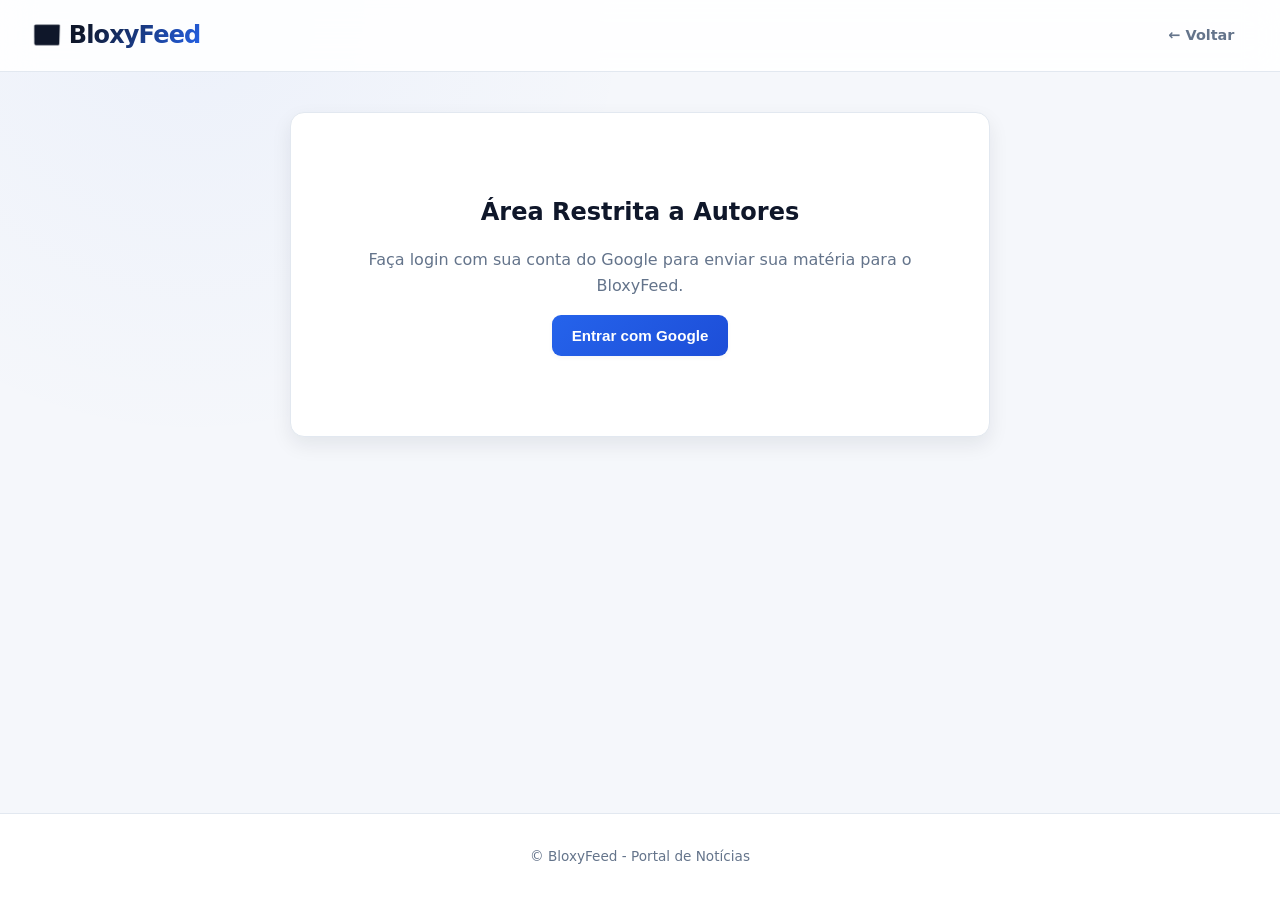
==== escrever.html @ c4542ff7 "escrever.html" ====
<!DOCTYPE html>
<html lang="pt-BR">
<head>
  <meta charset="UTF-8" />
  <meta name="viewport" content="width=device-width, initial-scale=1.0" />
  <title>Escrever Notícia | BloxyFeed</title>
  <link rel="stylesheet" href="style.css" />
  <style>
    .editor-container {
      background: var(--bg-card);
      border: 1px solid var(--border-color);
      border-radius: var(--radius);
      padding: 2rem;
      max-width: 700px;
      margin: 0 auto;
      box-shadow: var(--shadow-md);
    }
    .form-group {
      margin-bottom: 1.25rem;
      display: flex;
      flex-direction: column;
      gap: 0.5rem;
    }
    .form-group label {
      font-weight: 700;
      font-size: 0.9rem;
    }
    .form-group input, .form-group select, .form-group textarea {
      padding: 0.75rem 1rem;
      border: 1px solid var(--border-color);
      border-radius: var(--radius-sm);
      background: var(--bg-body);
      color: var(--text-main);
      font-family: inherit;
      font-size: 0.95rem;
    }
    .form-group textarea {
      resize: vertical;
      min-height: 150px;
    }
    .auth-box {
      text-align: center;
      padding: 3rem 1.5rem;
    }
    .user-info {
      display: flex;
      align-items: center;
      gap: 1rem;
      margin-bottom: 1.5rem;
      padding: 0.75rem;
      background: var(--bg-body);
      border-radius: var(--radius-sm);
    }
    .user-info img {
      width: 40px;
      height: 40px;
      border-radius: 50%;
    }
  </style>
</head>
<body>
  <header>
    <h1>📰 BloxyFeed</h1>
    <nav>
      <a href="index.html">← Voltar</a>
    </nav>
  </header>

  <main>
    <div class="editor-container">
      <!-- ÁREA DE LOGIN (Firebase) -->
      <div id="authSection" class="auth-box">
        <h2>Área Restrita a Autores</h2>
        <p style="margin: 1rem 0; color: var(--text-muted);">Faça login com sua conta do Google para enviar sua matéria para o BloxyFeed.</p>
        <button id="btnLogin" type="button">Entrar com Google</button>
      </div>

      <!-- FORMULÁRIO DE NOTÍCIA -->
      <div id="editorSection" style="display: none;">
        <div class="user-info">
          <img id="userPhoto" src="" alt="Avatar" />
          <div>
            <strong id="userName"></strong>
            <br>
            <small style="color: var(--text-muted);" id="userEmail"></small>
          </div>
          <button id="btnLogout" style="margin-left: auto; padding: 0.4rem 0.8rem; font-size: 0.8rem;">Sair</button>
        </div>

        <h2>Criar Nova Notícia</h2>
        <form id="formNoticia" style="margin-top: 1.5rem;">
          <div class="form-group">
            <label for="titulo">Título da Notícia *</label>
            <input type="text" id="titulo" required placeholder="Ex: Novo evento incrível no Roblox..." />
          </div>

          <div class="form-group">
            <label for="categoria">Categoria *</label>
            <select id="categoria" required>
              <option value="Jogos">Jogos</option>
              <option value="Roblox">Roblox</option>
              <option value="Eventos">Eventos</option>
              <option value="Polêmica">Polêmica</option>
              <option value="Tendências">Tendências</option>
              <option value="Editores">Escolha do editor</option>
            </select>
          </div>

          <div class="form-group">
            <label for="imagemUrl">URL da Imagem de Capa</label>
            <input type="url" id="imagemUrl" placeholder="https://exemplo.com/imagem.jpg" />
          </div>

          <div class="form-group">
            <label for="resumo">Resumo / Subtítulo *</label>
            <textarea id="resumo" rows="2" required placeholder="Uma breve sinopse do que trata essa notícia..."></textarea>
          </div>

          <div class="form-group">
            <label for="conteudo">Conteúdo da Notícia *</label>
            <textarea id="conteudo" rows="8" required placeholder="Escreva o texto completo aqui. Pule duas linhas para separar parágrafos."></textarea>
          </div>

          <button type="submit" id="btnEnviar" style="width: 100%;">Publicar Notícia 🚀</button>
        </form>
      </div>
    </div>
  </main>

  <footer>
    <p>© BloxyFeed - Portal de Notícias</p>
  </footer>

  <!-- Firebase SDK Modules -->
<script type="module">
  import { initializeApp } from "https://www.gstatic.com/firebasejs/10.8.0/firebase-app.js";
  import { getAuth, GoogleAuthProvider, signInWithPopup, signOut, onAuthStateChanged } from "https://www.gstatic.com/firebasejs/10.8.0/firebase-auth.js";

  // Suas credenciais atualizadas:
  const firebaseConfig = {
    apiKey: "AIzaSyA3ymqYhh-2e4AwdehBi70oZ_-7TJeBU8k",
    authDomain: "autenticacao-f787f.firebaseapp.com",
    projectId: "autenticacao-f787f",
    storageBucket: "autenticacao-f787f.firebasestorage.app",
    messagingSenderId: "505467588693",
    appId: "1:505467588693:web:436509baaea84c566c44dc",
    measurementId: "G-H5NQ57NEZ0"
  };

  const app = initializeApp(firebaseConfig);
  const auth = getAuth(app);
  const provider = new GoogleAuthProvider();

  // Substitua pela URL da sua implantação do Apps Script
  const API_URL = "https://script.google.com/macros/s/AKfycbxSplq_s5tCcyfsUv0VMYoHnfl7zgdIvNn2CAZ4FjhLOMuUEIBcbXos-e1SLOQgk6klEg/exec";

  const authSection = document.getElementById("authSection");
  const editorSection = document.getElementById("editorSection");
  const btnLogin = document.getElementById("btnLogin");
  const btnLogout = document.getElementById("btnLogout");
  const formNoticia = document.getElementById("formNoticia");

  let currentUser = null;

  btnLogin.onclick = () => {
    signInWithPopup(auth, provider).catch(err => alert("Erro ao fazer login: " + err.message));
  };

  btnLogout.onclick = () => signOut(auth);

  onAuthStateChanged(auth, user => {
    if (user) {
      currentUser = user;
      document.getElementById("userName").textContent = user.displayName || "Autor";
      document.getElementById("userEmail").textContent = user.email;
      document.getElementById("userPhoto").src = user.photoURL || "https://via.placeholder.com/40";
      
      authSection.style.display = "none";
      editorSection.style.display = "block";
    } else {
      currentUser = null;
      authSection.style.display = "block";
      editorSection.style.display = "none";
    }
  });

  formNoticia.onsubmit = async (e) => {
    e.preventDefault();

    if (!currentUser) return alert("Você precisa estar autenticado.");

    const btnEnviar = document.getElementById("btnEnviar");
    btnEnviar.disabled = true;
    btnEnviar.textContent = "Publicando...";

    const payload = {
      titulo: document.getElementById("titulo").value,
      categoria: document.getElementById("categoria").value,
      imagemUrl: document.getElementById("imagemUrl").value,
      resumo: document.getElementById("resumo").value,
      conteudo: document.getElementById("conteudo").value,
      autor: currentUser.displayName || currentUser.email
    };

    try {
      const res = await fetch(API_URL, {
        method: "POST",
        body: JSON.stringify(payload)
      });

      const result = await res.json();

      if (result.success) {
        alert("Notícia publicada com sucesso!");
        window.location.href = "index.html";
      } else {
        throw new Error(JSON.stringify(result.error));
      }
    } catch (err) {
      console.error(err);
      alert("Falha ao publicar a notícia. Tente novamente.");
    } finally {
      btnEnviar.disabled = false;
      btnEnviar.textContent = "Publicar Notícia 🚀";
    }
  };
</script>
  
</body>
</html>
---- style.css ----
:root{--primary:#2563eb;--primary-hover:#1d4ed8;--primary-soft:rgba(37,99,235,.1);--bg-body:#f5f7fb;--bg-card:#fff;--bg-card-hover:#fafcff;--text-main:#0f172a;--text-muted:#64748b;--border-color:#e2e8f0;--accent-destaque:#dc2626;--accent-soft:rgba(220,38,38,.1);--shadow-sm:0 2px 5px rgba(15,23,42,.04);--shadow-md:0 8px 20px rgba(15,23,42,.08);--shadow-lg:0 18px 45px rgba(15,23,42,.11);--radius:14px;--radius-sm:9px;--transition:.25s cubic-bezier(.4,0,.2,1)}

@media(prefers-color-scheme:dark){:root{--bg-body:#0b1120;--bg-card:#111827;--bg-card-hover:#172033;--text-main:#f8fafc;--text-muted:#94a3b8;--border-color:#263449;--primary:#60a5fa;--primary-hover:#3b82f6;--primary-soft:rgba(96,165,250,.12);--accent-destaque:#f87171;--accent-soft:rgba(248,113,113,.12);--shadow-sm:0 2px 8px rgba(0,0,0,.2);--shadow-md:0 10px 25px rgba(0,0,0,.28);--shadow-lg:0 20px 50px rgba(0,0,0,.4)}}

*{box-sizing:border-box;margin:0;padding:0}
html{scroll-behavior:smooth}
body{font-family:system-ui,-apple-system,BlinkMacSystemFont,"Segoe UI",Roboto,Oxygen,Ubuntu,Cantarell,"Apple Color Emoji","Segoe UI Emoji","Noto Color Emoji",sans-serif;background:radial-gradient(circle at 15% 0%,rgba(37,99,235,.045),transparent 28rem),var(--bg-body);color:var(--text-main);line-height:1.6;min-height:100vh;display:flex;flex-direction:column;animation:pageEnter .5s ease both}
header{background:color-mix(in srgb,var(--bg-card) 88%,transparent);border-bottom:1px solid var(--border-color);padding:1rem 2rem;position:sticky;top:0;z-index:100;backdrop-filter:blur(16px);-webkit-backdrop-filter:blur(16px);display:flex;flex-wrap:wrap;justify-content:space-between;align-items:center;gap:1rem;transition:background-color var(--transition),box-shadow var(--transition)}
header:hover{box-shadow:0 8px 30px rgba(15,23,42,.05)}
header h1{position:relative;font-size:1.5rem;font-weight:850;letter-spacing:-.035em;background:linear-gradient(120deg,var(--text-main) 30%,var(--primary) 100%);-webkit-background-clip:text;background-clip:text;color:transparent}

nav{display:flex;gap:.35rem;flex-wrap:wrap}
nav a{position:relative;color:var(--text-muted);text-decoration:none;font-weight:650;font-size:.9rem;padding:.5rem .85rem;border-radius:var(--radius-sm);transition:color var(--transition),background-color var(--transition),transform var(--transition)}
nav a::after{content:"";position:absolute;left:50%;bottom:3px;width:0;height:2px;border-radius:99px;background:var(--primary);transform:translateX(-50%);transition:width var(--transition)}
nav a:hover{color:var(--primary);background:var(--primary-soft);transform:translateY(-1px)}
nav a:hover::after{width:45%}

main{max-width:1100px;width:100%;margin:0 auto;padding:2.5rem 1.5rem;flex:1}

.destaque{background:linear-gradient(135deg,var(--bg-card) 0%,var(--bg-card) 72%,rgba(37,99,235,.035) 100%);border:1px solid var(--border-color);border-radius:var(--radius);padding:clamp(1.5rem,4vw,2.5rem);margin-bottom:3.5rem;box-shadow:var(--shadow-lg);position:relative;overflow:hidden;animation:slideUp .55s ease both}
.destaque::after{content:"";position:absolute;width:220px;height:220px;right:-100px;top:-110px;border-radius:50%;background:radial-gradient(circle,rgba(37,99,235,.12),transparent 68%);pointer-events:none}
.destaque::before{content:"";position:absolute;top:0;left:0;width:4px;height:100%;background:linear-gradient(180deg,var(--accent-destaque),#f97316);transform-origin:top;animation:growBar .8s ease both}
.destaque span{display:inline-block;font-size:.72rem;font-weight:850;letter-spacing:.08em;text-transform:uppercase;color:var(--accent-destaque);background:var(--accent-soft);padding:.3rem .7rem;border-radius:999px;margin-bottom:1rem;transition:transform var(--transition),background-color var(--transition)}
.destaque span:hover{transform:translateY(-2px)}
.destaque h2{font-size:clamp(1.5rem,3.5vw,2.25rem);font-weight:850;line-height:1.2;margin-bottom:1rem;letter-spacing:-.035em;max-width:850px}
.destaque p#destaqueResumo{color:var(--text-muted);font-size:1.05rem;margin-bottom:1.5rem;max-width:75ch;white-space:pre-wrap;word-break:break-word;overflow-wrap:break-word}

button,.btn-ler{display:inline-flex;align-items:center;justify-content:center;position:relative;overflow:hidden;background:linear-gradient(135deg,var(--primary),var(--primary-hover));color:#fff;font-weight:700;font-size:.95rem;padding:.75rem 1.25rem;border-radius:var(--radius-sm);border:none;cursor:pointer;text-decoration:none;transition:transform var(--transition),box-shadow var(--transition),filter var(--transition);box-shadow:var(--shadow-sm)}
button::before,.btn-ler::before{content:"";position:absolute;top:0;left:-120%;width:70%;height:100%;background:linear-gradient(90deg,transparent,rgba(255,255,255,.2),transparent);transform:skewX(-20deg);transition:left .6s ease}
button:hover::before,.btn-ler:hover::before{left:140%}
button:hover:not(:disabled),.btn-ler:hover{transform:translateY(-2px);box-shadow:0 8px 20px rgba(37,99,235,.22);filter:brightness(1.05)}
button:active:not(:disabled),.btn-ler:active{transform:translateY(0) scale(.98)}
button:disabled{opacity:.5;cursor:not-allowed;transform:none}

button:focus-visible,.btn-ler:focus-visible,nav a:focus-visible{outline:3px solid rgba(37,99,235,.3);outline-offset:3px}

main>section h2{font-size:1.5rem;font-weight:800;margin-bottom:1.5rem;letter-spacing:-.025em;display:flex;align-items:center;gap:.7rem}
main>section h2::before{content:"";width:6px;height:24px;border-radius:999px;background:linear-gradient(180deg,var(--primary),#7c3aed)}

#listaNoticias{display:grid;grid-template-columns:repeat(auto-fill,minmax(280px,1fr));gap:1.5rem}

.noticia{background:var(--bg-card);border:1px solid var(--border-color);border-radius:var(--radius);padding:1.25rem;display:flex;flex-direction:column;position:relative;overflow:hidden;box-shadow:var(--shadow-sm);opacity:0;animation:cardEnter .55s ease forwards;transition:transform var(--transition),box-shadow var(--transition),border-color var(--transition),background-color var(--transition)}
.noticia::before{content:"";position:absolute;top:0;left:1.25rem;right:1.25rem;height:2px;background:linear-gradient(90deg,transparent,var(--primary),transparent);opacity:0;transform:scaleX(.4);transition:opacity var(--transition),transform var(--transition)}
.noticia:hover{transform:translateY(-6px);background:var(--bg-card-hover);box-shadow:var(--shadow-lg);border-color:rgba(37,99,235,.25)}
.noticia:hover::before{opacity:1;transform:scaleX(1)}
.noticia:nth-child(1){animation-delay:.05s}.noticia:nth-child(2){animation-delay:.1s}.noticia:nth-child(3){animation-delay:.15s}.noticia:nth-child(4){animation-delay:.2s}.noticia:nth-child(5){animation-delay:.25s}.noticia:nth-child(6){animation-delay:.3s}
.noticia img{width:100%;height:180px;object-fit:cover;border-radius:var(--radius-sm);margin-bottom:1rem;transition:transform .5s cubic-bezier(.2,.7,.2,1),filter .5s ease}
.noticia:hover img{transform:scale(1.025);filter:saturate(1.08) contrast(1.02)}
.noticia h3{font-size:1.15rem;font-weight:750;line-height:1.35;margin-bottom:.5rem;letter-spacing:-.015em;transition:color var(--transition)}
.noticia:hover h3{color:var(--primary)}
.noticia p:first-of-type{font-size:.72rem;font-weight:800;text-transform:uppercase;letter-spacing:.08em;color:var(--primary);margin-bottom:.5rem}
.noticia p.card-resumo,.noticia p:nth-of-type(2){color:var(--text-muted);font-size:.9rem;margin-bottom:1rem;flex:1;white-space:pre-wrap;word-break:break-word;overflow-wrap:break-word}
.noticia small{display:block;color:var(--text-muted);font-size:.78rem;margin-bottom:1rem}
.noticia .btn-ler{width:100%;text-align:center}

article.noticia{max-width:800px;margin:0 auto;padding:clamp(1.5rem,4vw,2.5rem)}
article.noticia:hover{transform:none;background:var(--bg-card)}
article.noticia::before{display:none}
article.noticia h2{font-size:clamp(1.75rem,4vw,2.5rem);line-height:1.2;margin-bottom:.75rem;letter-spacing:-.035em}
article.noticia #meta{color:var(--text-muted);font-size:.88rem;font-weight:500;margin-bottom:1.5rem;border-bottom:1px solid var(--border-color);padding-bottom:1rem}
article.noticia img{height:auto;max-height:450px;margin-bottom:1.5rem;border-radius:var(--radius);box-shadow:var(--shadow-md)}
article.noticia #resumo{font-size:1.1rem;line-height:1.8;color:var(--text-main);white-space:pre-wrap;word-break:break-word;overflow-wrap:break-word}

/* ESTILOS DE MÍDIA INTEGRADOS */
.media-container {
  width: 100%;
  margin: 1.5rem 0;
  display: flex;
  justify-content: center;
}

.media-container iframe {
  width: 100%;
  height: 400px;
  border: 0;
  border-radius: var(--radius-sm);
  box-shadow: var(--shadow-md);
}

.media-container video {
  width: 100%;
  max-height: 450px;
  border-radius: var(--radius-sm);
}

.media-container audio {
  width: 100%;
}

.links-uteis{max-width:1100px;width:100%;margin:0 auto;padding:0 1.5rem 2.5rem}
.links-uteis h2{font-size:1.5rem;font-weight:800;margin-bottom:1.5rem;letter-spacing:-.025em;display:flex;align-items:center;gap:.7rem}
.links-uteis h2::before{content:"";width:6px;height:24px;border-radius:999px;background:linear-gradient(180deg,var(--primary),#7c3aed)}
.links-grid{display:grid;grid-template-columns:repeat(2,1fr);gap:1.5rem}
.links-coluna{display:flex;flex-direction:column;gap:.65rem}
.links-coluna a{display:flex;align-items:center;min-height:48px;padding:.7rem 1rem;background:var(--bg-card);border:1px solid var(--border-color);border-radius:var(--radius-sm);color:var(--text-muted);text-decoration:none;font-size:.9rem;font-weight:650;box-shadow:var(--shadow-sm);transition:color var(--transition),background-color var(--transition),border-color var(--transition),transform var(--transition),box-shadow var(--transition)}
.links-coluna a:hover{color:var(--primary);background:var(--bg-card-hover);border-color:rgba(37,99,235,.25);transform:translateY(-2px);box-shadow:var(--shadow-md)}
.links-coluna a:focus-visible{outline:3px solid rgba(37,99,235,.3);outline-offset:3px}

footer{text-align:center;padding:2rem 1rem;color:var(--text-muted);font-size:.85rem;border-top:1px solid var(--border-color);background:var(--bg-card);margin-top:auto}

@keyframes pageEnter{from{opacity:0}to{opacity:1}}
@keyframes slideUp{from{opacity:0;transform:translateY(18px)}to{opacity:1;transform:translateY(0)}}
@keyframes cardEnter{from{opacity:0;transform:translateY(16px)}to{opacity:1;transform:translateY(0)}}
@keyframes growBar{from{transform:scaleY(0)}to{transform:scaleY(1)}}

@media(max-width:640px){
header{flex-direction:column;align-items:flex-start;padding:.9rem 1rem}
header h1{font-size:1.35rem}
nav{width:100%;overflow-x:auto;padding-bottom:.25rem;scrollbar-width:none}
nav::-webkit-scrollbar{display:none}
nav a{white-space:nowrap}
main{padding:1.25rem 1rem}
.destaque{margin-bottom:2.5rem}
#listaNoticias{grid-template-columns:1fr;gap:1.1rem}
.noticia img{height:200px}
.links-uteis{padding:0 1rem 2rem}
.links-grid{grid-template-columns:1fr;gap:.65rem}
.media-container iframe {height: 240px;}
}

.busca {
  width: 100%;
  margin-bottom: 1.5rem;
  position: relative;
  animation: slideUp .45s ease both;
}

.busca::before {
  content: "⌕";
  position: absolute;
  left: 1rem;
  top: 50%;
  transform: translateY(-52%);
  color: var(--text-muted);
  font-size: 1.35rem;
  font-weight: 700;
  line-height: 1;
  pointer-events: none;
  z-index: 2;
  transition: color var(--transition), transform var(--transition);
}

#campoBusca {
  width: 100%;
  height: 52px;
  padding: .8rem 3rem .8rem 2.9rem;
  background: var(--bg-card);
  color: var(--text-main);
  border: 1px solid var(--border-color);
  border-radius: var(--radius);
  outline: none;
  font-family: inherit;
  font-size: .95rem;
  font-weight: 550;
  box-shadow: var(--shadow-sm);
  transition: border-color var(--transition), box-shadow var(--transition), background-color var(--transition), transform var(--transition);
}

#campoBusca::placeholder { color: var(--text-muted); opacity: .85; }
#campoBusca:hover { border-color: rgba(37, 99, 235, .3); background: var(--bg-card-hover); }
#campoBusca:focus { border-color: var(--primary); box-shadow: 0 0 0 4px var(--primary-soft), var(--shadow-md); background: var(--bg-card); }
.busca:focus-within::before { color: var(--primary); transform: translateY(-52%) scale(1.08); }

#listaNoticias > p {
  grid-column: 1 / -1;
  margin: .5rem 0;
  padding: 2rem 1.5rem;
  text-align: center;
  color: var(--text-muted);
  background: var(--bg-card);
  border: 1px dashed var(--border-color);
  border-radius: var(--radius);
  font-size: .95rem;
  font-weight: 600;
  box-shadow: var(--shadow-sm);
  animation: slideUp .35s ease both;
}

#background-blur {
  position: fixed;
  inset: 0;
  z-index: -2;
  pointer-events: none;

  background-position: center;
  background-size: cover;
  background-repeat: no-repeat;

  filter: blur(45px);
  transform: scale(1.12);

  opacity: 0;
  transition: opacity .6s ease, background-image .6s ease;
}

#background-blur::after {
  content: "";
  position: absolute;
  inset: 0;

  background: rgba(15, 23, 42, .72);
}

header {
  transition: transform .3s ease, box-shadow var(--transition), background-color var(--transition);
}

header.header-hidden {
  transform: translateY(-100%);
}

:root {
  --plyr-color-main: #2563eb;
  --plyr-video-background: #000;
}

.plyr {
  width: 100%;
  margin: 1.5rem 0;
  border-radius: var(--radius);
  overflow: hidden;
  box-shadow: var(--shadow-md);
}

.plyr--video {
  background: #000;
}

.plyr__control--overlaid {
  background: #2563eb;
}

.plyr__control--overlaid:hover,
.plyr__control--overlaid:focus {
  background: #1d4ed8;
}

.plyr__controls {
  background: linear-gradient(
    to top,
    rgba(15, 23, 42, .95),
    rgba(15, 23, 42, .75)
  );
}
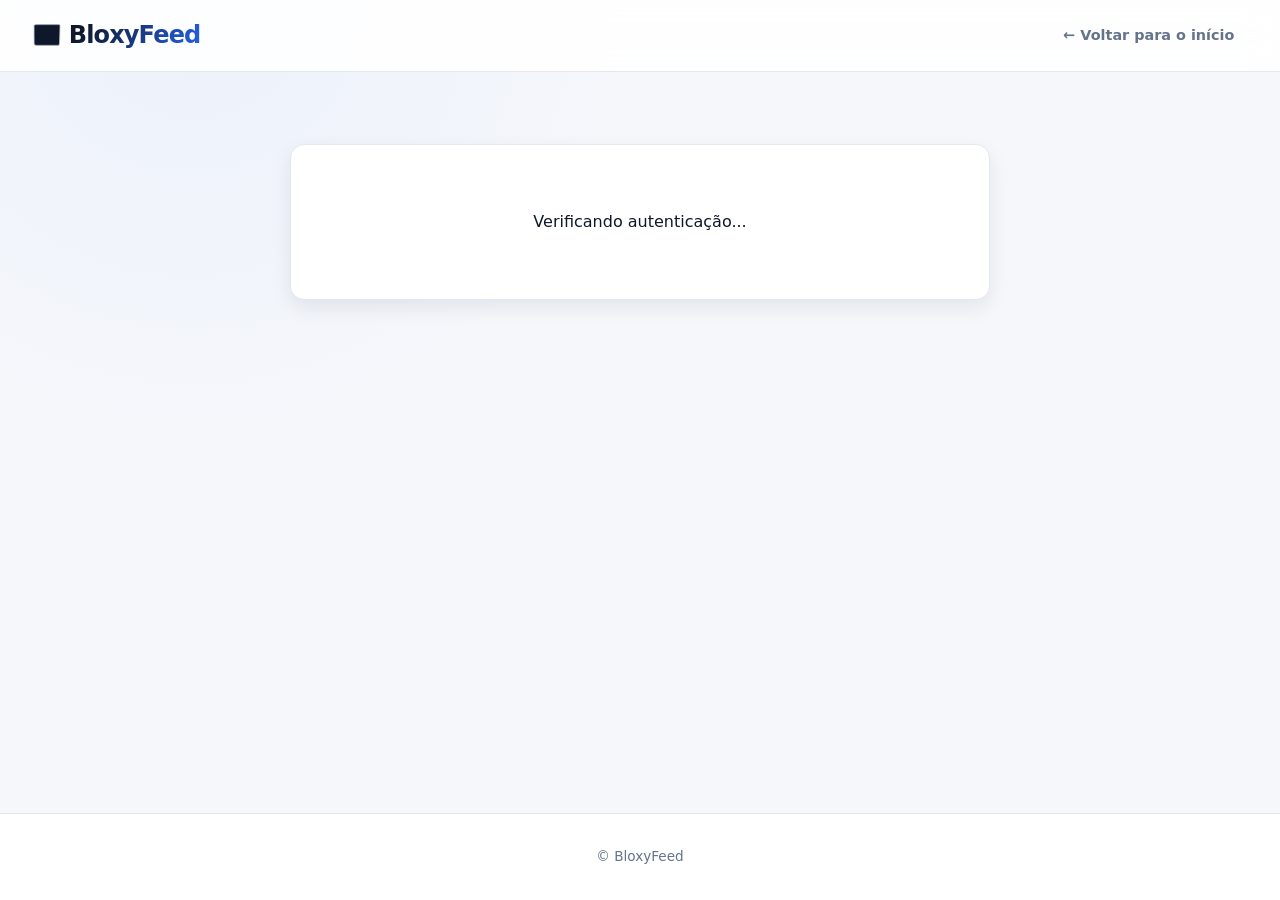
==== commit 41337501: "Update escrever.html" ====
--- a/escrever.html
+++ b/escrever.html
@@ -12,7 +12,7 @@
       border-radius: var(--radius);
       padding: 2rem;
       max-width: 700px;
-      margin: 0 auto;
+      margin: 2rem auto;
       box-shadow: var(--shadow-md);
     }
     .form-group {
@@ -33,27 +33,29 @@
       color: var(--text-main);
       font-family: inherit;
       font-size: 0.95rem;
+      width: 100%;
     }
     .form-group textarea {
       resize: vertical;
-      min-height: 150px;
+      min-height: 140px;
     }
     .auth-box {
       text-align: center;
-      padding: 3rem 1.5rem;
+      padding: 2rem 1rem;
     }
     .user-info {
       display: flex;
       align-items: center;
       gap: 1rem;
       margin-bottom: 1.5rem;
-      padding: 0.75rem;
+      padding: 0.75rem 1rem;
       background: var(--bg-body);
       border-radius: var(--radius-sm);
+      border: 1px solid var(--border-color);
     }
     .user-info img {
-      width: 40px;
-      height: 40px;
+      width: 42px;
+      height: 42px;
       border-radius: 50%;
     }
   </style>
@@ -62,36 +64,45 @@
   <header>
     <h1>📰 BloxyFeed</h1>
     <nav>
-      <a href="index.html">← Voltar</a>
+      <a href="index.html">← Voltar para o início</a>
     </nav>
   </header>
 
   <main>
     <div class="editor-container">
-      <!-- ÁREA DE LOGIN (Firebase) -->
-      <div id="authSection" class="auth-box">
-        <h2>Área Restrita a Autores</h2>
-        <p style="margin: 1rem 0; color: var(--text-muted);">Faça login com sua conta do Google para enviar sua matéria para o BloxyFeed.</p>
+      <!-- MENSAGEM DE CARREGAMENTO -->
+      <div id="loadingSection" style="text-align: center; padding: 2rem;">
+        <p>Verificando autenticação...</p>
+      </div>
+
+      <!-- SEÇÃO DE LOGIN -->
+      <div id="authSection" class="auth-box" style="display: none;">
+        <h2>Área de Autores</h2>
+        <p style="margin: 1rem 0; color: var(--text-muted);">
+          Faça login com sua conta do Google para enviar sua matéria.
+        </p>
         <button id="btnLogin" type="button">Entrar com Google</button>
       </div>
 
-      <!-- FORMULÁRIO DE NOTÍCIA -->
+      <!-- FORMULÁRIO DE PUBLICAÇÃO -->
       <div id="editorSection" style="display: none;">
         <div class="user-info">
-          <img id="userPhoto" src="" alt="Avatar" />
-          <div>
+          <img id="userPhoto" src="" alt="Foto de perfil" />
+          <div style="text-align: left;">
             <strong id="userName"></strong>
             <br>
             <small style="color: var(--text-muted);" id="userEmail"></small>
           </div>
-          <button id="btnLogout" style="margin-left: auto; padding: 0.4rem 0.8rem; font-size: 0.8rem;">Sair</button>
+          <button id="btnLogout" type="button" style="margin-left: auto; padding: 0.4rem 0.8rem; font-size: 0.8rem;">
+            Sair
+          </button>
         </div>
 
-        <h2>Criar Nova Notícia</h2>
+        <h2>✍️ Nova Notícia</h2>
         <form id="formNoticia" style="margin-top: 1.5rem;">
           <div class="form-group">
             <label for="titulo">Título da Notícia *</label>
-            <input type="text" id="titulo" required placeholder="Ex: Novo evento incrível no Roblox..." />
+            <input type="text" id="titulo" required placeholder="Digite o título principal..." />
           </div>
 
           <div class="form-group">
@@ -108,17 +119,17 @@
 
           <div class="form-group">
             <label for="imagemUrl">URL da Imagem de Capa</label>
-            <input type="url" id="imagemUrl" placeholder="https://exemplo.com/imagem.jpg" />
+            <input type="url" id="imagemUrl" placeholder="https://i.postimg.cc/..." />
           </div>
 
           <div class="form-group">
             <label for="resumo">Resumo / Subtítulo *</label>
-            <textarea id="resumo" rows="2" required placeholder="Uma breve sinopse do que trata essa notícia..."></textarea>
+            <textarea id="resumo" rows="2" required placeholder="Um breve resumo para aparecer nos cards..."></textarea>
           </div>
 
           <div class="form-group">
             <label for="conteudo">Conteúdo da Notícia *</label>
-            <textarea id="conteudo" rows="8" required placeholder="Escreva o texto completo aqui. Pule duas linhas para separar parágrafos."></textarea>
+            <textarea id="conteudo" rows="8" required placeholder="Escreva o texto completo da notícia. Pule duas linhas para criar novos parágrafos."></textarea>
           </div>
 
           <button type="submit" id="btnEnviar" style="width: 100%;">Publicar Notícia 🚀</button>
@@ -128,15 +139,20 @@
   </main>
 
   <footer>
-    <p>© BloxyFeed - Portal de Notícias</p>
+    <p>© BloxyFeed</p>
   </footer>
 
-  <!-- Firebase SDK Modules -->
 <script type="module">
   import { initializeApp } from "https://www.gstatic.com/firebasejs/10.8.0/firebase-app.js";
-  import { getAuth, GoogleAuthProvider, signInWithPopup, signOut, onAuthStateChanged } from "https://www.gstatic.com/firebasejs/10.8.0/firebase-auth.js";
-
-  // Suas credenciais atualizadas:
+  import { 
+    getAuth, 
+    GoogleAuthProvider, 
+    signInWithRedirect, 
+    getRedirectResult, 
+    signOut, 
+    onAuthStateChanged 
+  } from "https://www.gstatic.com/firebasejs/10.8.0/firebase-auth.js";
+
   const firebaseConfig = {
     apiKey: "AIzaSyA3ymqYhh-2e4AwdehBi70oZ_-7TJeBU8k",
     authDomain: "autenticacao-f787f.firebaseapp.com",
@@ -151,9 +167,9 @@
   const auth = getAuth(app);
   const provider = new GoogleAuthProvider();
 
-  // Substitua pela URL da sua implantação do Apps Script
   const API_URL = "https://script.google.com/macros/s/AKfycbxSplq_s5tCcyfsUv0VMYoHnfl7zgdIvNn2CAZ4FjhLOMuUEIBcbXos-e1SLOQgk6klEg/exec";
 
+  const loadingSection = document.getElementById("loadingSection");
   const authSection = document.getElementById("authSection");
   const editorSection = document.getElementById("editorSection");
   const btnLogin = document.getElementById("btnLogin");
@@ -162,13 +178,9 @@
 
   let currentUser = null;
 
-  btnLogin.onclick = () => {
-    signInWithPopup(auth, provider).catch(err => alert("Erro ao fazer login: " + err.message));
-  };
-
-  btnLogout.onclick = () => signOut(auth);
-
-  onAuthStateChanged(auth, user => {
+  // Função auxiliar para atualizar a interface
+  function renderUserUI(user) {
+    loadingSection.style.display = "none";
     if (user) {
       currentUser = user;
       document.getElementById("userName").textContent = user.displayName || "Autor";
@@ -182,12 +194,40 @@
       authSection.style.display = "block";
       editorSection.style.display = "none";
     }
+  }
+
+  // 1. Inicia o login via redirecionamento
+  btnLogin.onclick = () => {
+    signInWithRedirect(auth, provider);
+  };
+
+  // 2. Faz logout e limpa a sessão
+  btnLogout.onclick = () => {
+    signOut(auth).then(() => renderUserUI(null));
+  };
+
+  // 3. Captura o resultado IMEDIATAMENTE após o retorno do Google
+  getRedirectResult(auth)
+    .then((result) => {
+      if (result && result.user) {
+        renderUserUI(result.user);
+      }
+    })
+    .catch((err) => {
+      console.error("Erro no retorno de autenticação:", err);
+      alert("Erro ao autenticar: " + err.message);
+    });
+
+  // 4. Observador persistente (mantém o usuário logado ao recarregar a página)
+  onAuthStateChanged(auth, (user) => {
+    renderUserUI(user);
   });
 
+  // Envio do formulário
   formNoticia.onsubmit = async (e) => {
     e.preventDefault();
 
-    if (!currentUser) return alert("Você precisa estar autenticado.");
+    if (!currentUser) return alert("Sua sessão expirou. Faça login novamente.");
 
     const btnEnviar = document.getElementById("btnEnviar");
     btnEnviar.disabled = true;
@@ -205,6 +245,7 @@
     try {
       const res = await fetch(API_URL, {
         method: "POST",
+        headers: { "Content-Type": "text/plain;charset=utf-8" },
         body: JSON.stringify(payload)
       });
 
@@ -214,17 +255,18 @@
         alert("Notícia publicada com sucesso!");
         window.location.href = "index.html";
       } else {
-        throw new Error(JSON.stringify(result.error));
+        throw new Error(result.error ? JSON.stringify(result.error) : "Erro desconhecido");
       }
     } catch (err) {
-      console.error(err);
-      alert("Falha ao publicar a notícia. Tente novamente.");
+      console.error("Erro na publicação:", err);
+      alert("Ocorreu um erro ao enviar a notícia.");
     } finally {
       btnEnviar.disabled = false;
       btnEnviar.textContent = "Publicar Notícia 🚀";
     }
   };
 </script>
-  
+
+
 </body>
 </html>
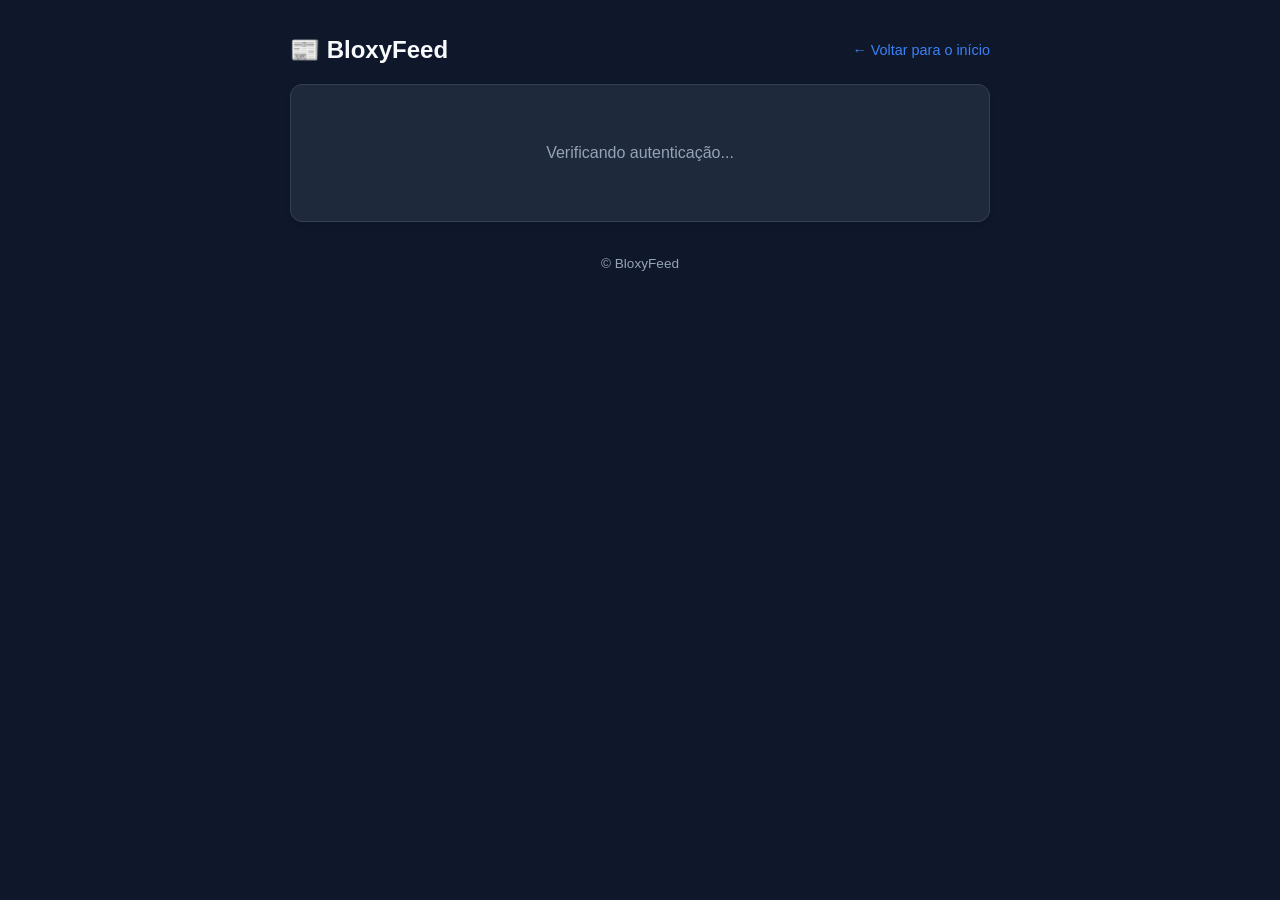
==== commit db37e339: "Update escrever.html" ====
--- a/escrever.html
+++ b/escrever.html
@@ -3,29 +3,77 @@
 <head>
   <meta charset="UTF-8" />
   <meta name="viewport" content="width=device-width, initial-scale=1.0" />
-  <title>Escrever Notícia | BloxyFeed</title>
-  <link rel="stylesheet" href="style.css" />
+  <title>✍️ Escrever Notícia | BloxyFeed</title>
   <style>
+    :root {
+      --bg-body: #0f172a;
+      --bg-card: #1e293b;
+      --border-color: #334155;
+      --text-main: #f8fafc;
+      --text-muted: #94a3b8;
+      --primary: #3b82f6;
+      --primary-hover: #2563eb;
+      --radius: 12px;
+      --radius-sm: 8px;
+    }
+
+    * {
+      box-sizing: border-box;
+      margin: 0;
+      padding: 0;
+    }
+
+    body {
+      font-family: -apple-system, BlinkMacSystemFont, "Segoe UI", Roboto, Helvetica, Arial, sans-serif;
+      background-color: var(--bg-body);
+      color: var(--text-main);
+      line-height: 1.5;
+      padding: 1rem;
+    }
+
+    header {
+      max-width: 700px;
+      margin: 1rem auto;
+      display: flex;
+      justify-content: space-between;
+      align-items: center;
+    }
+
+    header h1 {
+      font-size: 1.5rem;
+    }
+
+    header a {
+      color: var(--primary);
+      text-decoration: none;
+      font-size: 0.9rem;
+    }
+
     .editor-container {
       background: var(--bg-card);
       border: 1px solid var(--border-color);
       border-radius: var(--radius);
-      padding: 2rem;
+      padding: 1.5rem;
       max-width: 700px;
-      margin: 2rem auto;
-      box-shadow: var(--shadow-md);
-    }
+      margin: 1rem auto;
+      box-shadow: 0 4px 6px -1px rgba(0, 0, 0, 0.1);
+    }
+
     .form-group {
       margin-bottom: 1.25rem;
       display: flex;
       flex-direction: column;
       gap: 0.5rem;
     }
+
     .form-group label {
-      font-weight: 700;
+      font-weight: 600;
       font-size: 0.9rem;
     }
-    .form-group input, .form-group select, .form-group textarea {
+
+    .form-group input, 
+    .form-group select, 
+    .form-group textarea {
       padding: 0.75rem 1rem;
       border: 1px solid var(--border-color);
       border-radius: var(--radius-sm);
@@ -35,14 +83,38 @@
       font-size: 0.95rem;
       width: 100%;
     }
+
     .form-group textarea {
       resize: vertical;
-      min-height: 140px;
-    }
+      min-height: 120px;
+    }
+
+    button {
+      background: var(--primary);
+      color: white;
+      border: none;
+      padding: 0.8rem 1.5rem;
+      border-radius: var(--radius-sm);
+      font-weight: 600;
+      font-size: 1rem;
+      cursor: pointer;
+      transition: background 0.2s;
+    }
+
+    button:hover {
+      background: var(--primary-hover);
+    }
+
+    button:disabled {
+      opacity: 0.6;
+      cursor: not-allowed;
+    }
+
     .auth-box {
       text-align: center;
       padding: 2rem 1rem;
     }
+
     .user-info {
       display: flex;
       align-items: center;
@@ -53,14 +125,23 @@
       border-radius: var(--radius-sm);
       border: 1px solid var(--border-color);
     }
+
     .user-info img {
       width: 42px;
       height: 42px;
       border-radius: 50%;
     }
+
+    footer {
+      text-align: center;
+      margin-top: 2rem;
+      color: var(--text-muted);
+      font-size: 0.85rem;
+    }
   </style>
 </head>
 <body>
+
   <header>
     <h1>📰 BloxyFeed</h1>
     <nav>
@@ -70,36 +151,40 @@
 
   <main>
     <div class="editor-container">
-      <!-- MENSAGEM DE CARREGAMENTO -->
+      
+      <!-- SEÇÃO 1: CARREGANDO -->
       <div id="loadingSection" style="text-align: center; padding: 2rem;">
-        <p>Verificando autenticação...</p>
+        <p style="color: var(--text-muted);">Verificando autenticação...</p>
       </div>
 
-      <!-- SEÇÃO DE LOGIN -->
+      <!-- SEÇÃO 2: TELA DE LOGIN -->
       <div id="authSection" class="auth-box" style="display: none;">
-        <h2>Área de Autores</h2>
+        <h2>🔒 Área de Autores</h2>
         <p style="margin: 1rem 0; color: var(--text-muted);">
-          Faça login com sua conta do Google para enviar sua matéria.
+          Faça login com sua conta do Google para publicar matérias no site.
         </p>
         <button id="btnLogin" type="button">Entrar com Google</button>
       </div>
 
-      <!-- FORMULÁRIO DE PUBLICAÇÃO -->
+      <!-- SEÇÃO 3: FORMULÁRIO DE PUBLICAÇÃO -->
       <div id="editorSection" style="display: none;">
+        
         <div class="user-info">
-          <img id="userPhoto" src="" alt="Foto de perfil" />
+          <img id="userPhoto" src="https://via.placeholder.com/40" alt="Foto de perfil" />
           <div style="text-align: left;">
-            <strong id="userName"></strong>
+            <strong id="userName">Autor</strong>
             <br>
-            <small style="color: var(--text-muted);" id="userEmail"></small>
-          </div>
-          <button id="btnLogout" type="button" style="margin-left: auto; padding: 0.4rem 0.8rem; font-size: 0.8rem;">
+            <small style="color: var(--text-muted);" id="userEmail">email@exemplo.com</small>
+          </div>
+          <button id="btnLogout" type="button" style="margin-left: auto; padding: 0.4rem 0.8rem; font-size: 0.8rem; background: #ef4444;">
             Sair
           </button>
         </div>
 
         <h2>✍️ Nova Notícia</h2>
+        
         <form id="formNoticia" style="margin-top: 1.5rem;">
+          
           <div class="form-group">
             <label for="titulo">Título da Notícia *</label>
             <input type="text" id="titulo" required placeholder="Digite o título principal..." />
@@ -124,17 +209,19 @@
 
           <div class="form-group">
             <label for="resumo">Resumo / Subtítulo *</label>
-            <textarea id="resumo" rows="2" required placeholder="Um breve resumo para aparecer nos cards..."></textarea>
+            <textarea id="resumo" rows="2" required placeholder="Breve resumo para os cards..."></textarea>
           </div>
 
           <div class="form-group">
             <label for="conteudo">Conteúdo da Notícia *</label>
-            <textarea id="conteudo" rows="8" required placeholder="Escreva o texto completo da notícia. Pule duas linhas para criar novos parágrafos."></textarea>
+            <textarea id="conteudo" rows="8" required placeholder="Texto completo da notícia. Pule duas linhas para novos parágrafos."></textarea>
           </div>
 
           <button type="submit" id="btnEnviar" style="width: 100%;">Publicar Notícia 🚀</button>
+        
         </form>
       </div>
+
     </div>
   </main>
 
@@ -142,131 +229,137 @@
     <p>© BloxyFeed</p>
   </footer>
 
-<script type="module">
-  import { initializeApp } from "https://www.gstatic.com/firebasejs/10.8.0/firebase-app.js";
-  import { 
-    getAuth, 
-    GoogleAuthProvider, 
-    signInWithRedirect, 
-    getRedirectResult, 
-    signOut, 
-    onAuthStateChanged 
-  } from "https://www.gstatic.com/firebasejs/10.8.0/firebase-auth.js";
-
-  const firebaseConfig = {
-    apiKey: "AIzaSyA3ymqYhh-2e4AwdehBi70oZ_-7TJeBU8k",
-    authDomain: "autenticacao-f787f.firebaseapp.com",
-    projectId: "autenticacao-f787f",
-    storageBucket: "autenticacao-f787f.firebasestorage.app",
-    messagingSenderId: "505467588693",
-    appId: "1:505467588693:web:436509baaea84c566c44dc",
-    measurementId: "G-H5NQ57NEZ0"
-  };
-
-  const app = initializeApp(firebaseConfig);
-  const auth = getAuth(app);
-  const provider = new GoogleAuthProvider();
-
-  const API_URL = "https://script.google.com/macros/s/AKfycbxSplq_s5tCcyfsUv0VMYoHnfl7zgdIvNn2CAZ4FjhLOMuUEIBcbXos-e1SLOQgk6klEg/exec";
-
-  const loadingSection = document.getElementById("loadingSection");
-  const authSection = document.getElementById("authSection");
-  const editorSection = document.getElementById("editorSection");
-  const btnLogin = document.getElementById("btnLogin");
-  const btnLogout = document.getElementById("btnLogout");
-  const formNoticia = document.getElementById("formNoticia");
-
-  let currentUser = null;
-
-  // Função auxiliar para atualizar a interface
-  function renderUserUI(user) {
-    loadingSection.style.display = "none";
-    if (user) {
-      currentUser = user;
-      document.getElementById("userName").textContent = user.displayName || "Autor";
-      document.getElementById("userEmail").textContent = user.email;
-      document.getElementById("userPhoto").src = user.photoURL || "https://via.placeholder.com/40";
-      
-      authSection.style.display = "none";
-      editorSection.style.display = "block";
-    } else {
-      currentUser = null;
-      authSection.style.display = "block";
-      editorSection.style.display = "none";
-    }
-  }
-
-  // 1. Inicia o login via redirecionamento
-  btnLogin.onclick = () => {
-    signInWithRedirect(auth, provider);
-  };
-
-  // 2. Faz logout e limpa a sessão
-  btnLogout.onclick = () => {
-    signOut(auth).then(() => renderUserUI(null));
-  };
-
-  // 3. Captura o resultado IMEDIATAMENTE após o retorno do Google
-  getRedirectResult(auth)
-    .then((result) => {
-      if (result && result.user) {
-        renderUserUI(result.user);
+  <!-- SCRIPT FIREBASE + LÓGICA DA PÁGINA -->
+  <script type="module">
+    import { initializeApp } from "https://www.gstatic.com/firebasejs/10.8.0/firebase-app.js";
+    import { 
+      getAuth, 
+      GoogleAuthProvider, 
+      signInWithPopup, 
+      signOut, 
+      onAuthStateChanged 
+    } from "https://www.gstatic.com/firebasejs/10.8.0/firebase-auth.js";
+
+    // Suas credenciais do Firebase
+    const firebaseConfig = {
+      apiKey: "AIzaSyA3ymqYhh-2e4AwdehBi70oZ_-7TJeBU8k",
+      authDomain: "autenticacao-f787f.firebaseapp.com",
+      projectId: "autenticacao-f787f",
+      storageBucket: "autenticacao-f787f.firebasestorage.app",
+      messagingSenderId: "505467588693",
+      appId: "1:505467588693:web:436509baaea84c566c44dc",
+      measurementId: "G-H5NQ57NEZ0"
+    };
+
+    const app = initializeApp(firebaseConfig);
+    const auth = getAuth(app);
+    const provider = new GoogleAuthProvider();
+
+    // Nova URL da sua API no Google Apps Script
+    const API_URL = "https://script.google.com/macros/s/AKfycbxE5n7x4_S4MsmfgvZkz8PiGMsG1b1AQY9lNtg6b4Jhcb_wuMEmN4oXktK3Y7UYFJSyhA/exec";
+
+    // Elementos da Tela
+    const loadingSection = document.getElementById("loadingSection");
+    const authSection = document.getElementById("authSection");
+    const editorSection = document.getElementById("editorSection");
+    const btnLogin = document.getElementById("btnLogin");
+    const btnLogout = document.getElementById("btnLogout");
+    const formNoticia = document.getElementById("formNoticia");
+
+    let currentUser = null;
+
+    // Função para alterar as telas visíveis no DOM
+    function updateUI(user) {
+      loadingSection.style.display = "none";
+      if (user) {
+        currentUser = user;
+        document.getElementById("userName").textContent = user.displayName || "Autor";
+        document.getElementById("userEmail").textContent = user.email;
+        document.getElementById("userPhoto").src = user.photoURL || "https://via.placeholder.com/40";
+        
+        authSection.style.display = "none";
+        editorSection.style.display = "block";
+      } else {
+        currentUser = null;
+        authSection.style.display = "block";
+        editorSection.style.display = "none";
       }
-    })
-    .catch((err) => {
-      console.error("Erro no retorno de autenticação:", err);
-      alert("Erro ao autenticar: " + err.message);
+    }
+
+    // Monitora persistentemente se o usuário já está logado
+    onAuthStateChanged(auth, (user) => {
+      updateUI(user);
     });
 
-  // 4. Observador persistente (mantém o usuário logado ao recarregar a página)
-  onAuthStateChanged(auth, (user) => {
-    renderUserUI(user);
-  });
-
-  // Envio do formulário
-  formNoticia.onsubmit = async (e) => {
-    e.preventDefault();
-
-    if (!currentUser) return alert("Sua sessão expirou. Faça login novamente.");
-
-    const btnEnviar = document.getElementById("btnEnviar");
-    btnEnviar.disabled = true;
-    btnEnviar.textContent = "Publicando...";
-
-    const payload = {
-      titulo: document.getElementById("titulo").value,
-      categoria: document.getElementById("categoria").value,
-      imagemUrl: document.getElementById("imagemUrl").value,
-      resumo: document.getElementById("resumo").value,
-      conteudo: document.getElementById("conteudo").value,
-      autor: currentUser.displayName || currentUser.email
+    // Fallback de segurança para não travar a tela
+    setTimeout(() => {
+      if (loadingSection.style.display !== "none") {
+        updateUI(auth.currentUser);
+      }
+    }, 2500);
+
+    // Clique para entrar via Popup
+    btnLogin.onclick = async () => {
+      try {
+        btnLogin.disabled = true;
+        btnLogin.textContent = "Aguardando login...";
+        const result = await signInWithPopup(auth, provider);
+        updateUI(result.user);
+      } catch (error) {
+        console.error("Erro no Popup:", error);
+        alert("Erro ao entrar: " + error.message);
+      } finally {
+        btnLogin.disabled = false;
+        btnLogin.textContent = "Entrar com Google";
+      }
     };
 
-    try {
-      const res = await fetch(API_URL, {
-        method: "POST",
-        headers: { "Content-Type": "text/plain;charset=utf-8" },
-        body: JSON.stringify(payload)
-      });
-
-      const result = await res.json();
-
-      if (result.success) {
-        alert("Notícia publicada com sucesso!");
+    // Clique para sair
+    btnLogout.onclick = async () => {
+      await signOut(auth);
+      updateUI(null);
+    };
+
+    // Envio do formulário
+    formNoticia.onsubmit = async (e) => {
+      e.preventDefault();
+
+      if (!currentUser) return alert("Sua sessão expirou. Faça login novamente.");
+
+      const btnEnviar = document.getElementById("btnEnviar");
+      btnEnviar.disabled = true;
+      btnEnviar.textContent = "Publicando...";
+
+      const payload = {
+        titulo: document.getElementById("titulo").value,
+        categoria: document.getElementById("categoria").value,
+        imagemUrl: document.getElementById("imagemUrl").value,
+        resumo: document.getElementById("resumo").value,
+        conteudo: document.getElementById("conteudo").value,
+        autor: currentUser.displayName || currentUser.email
+      };
+
+      try {
+        await fetch(API_URL, {
+          method: "POST",
+          mode: "no-cors",
+          headers: {
+            "Content-Type": "text/plain"
+          },
+          body: JSON.stringify(payload)
+        });
+
+        alert("Notícia enviada com sucesso! 🚀");
         window.location.href = "index.html";
-      } else {
-        throw new Error(result.error ? JSON.stringify(result.error) : "Erro desconhecido");
+
+      } catch (err) {
+        console.error("Erro no envio:", err);
+        alert("Falha ao enviar notícia. Verifique sua conexão.");
+      } finally {
+        btnEnviar.disabled = false;
+        btnEnviar.textContent = "Publicar Notícia 🚀";
       }
-    } catch (err) {
-      console.error("Erro na publicação:", err);
-      alert("Ocorreu um erro ao enviar a notícia.");
-    } finally {
-      btnEnviar.disabled = false;
-      btnEnviar.textContent = "Publicar Notícia 🚀";
-    }
-  };
-</script>
-
-
+    };
+  </script>
 </body>
 </html>
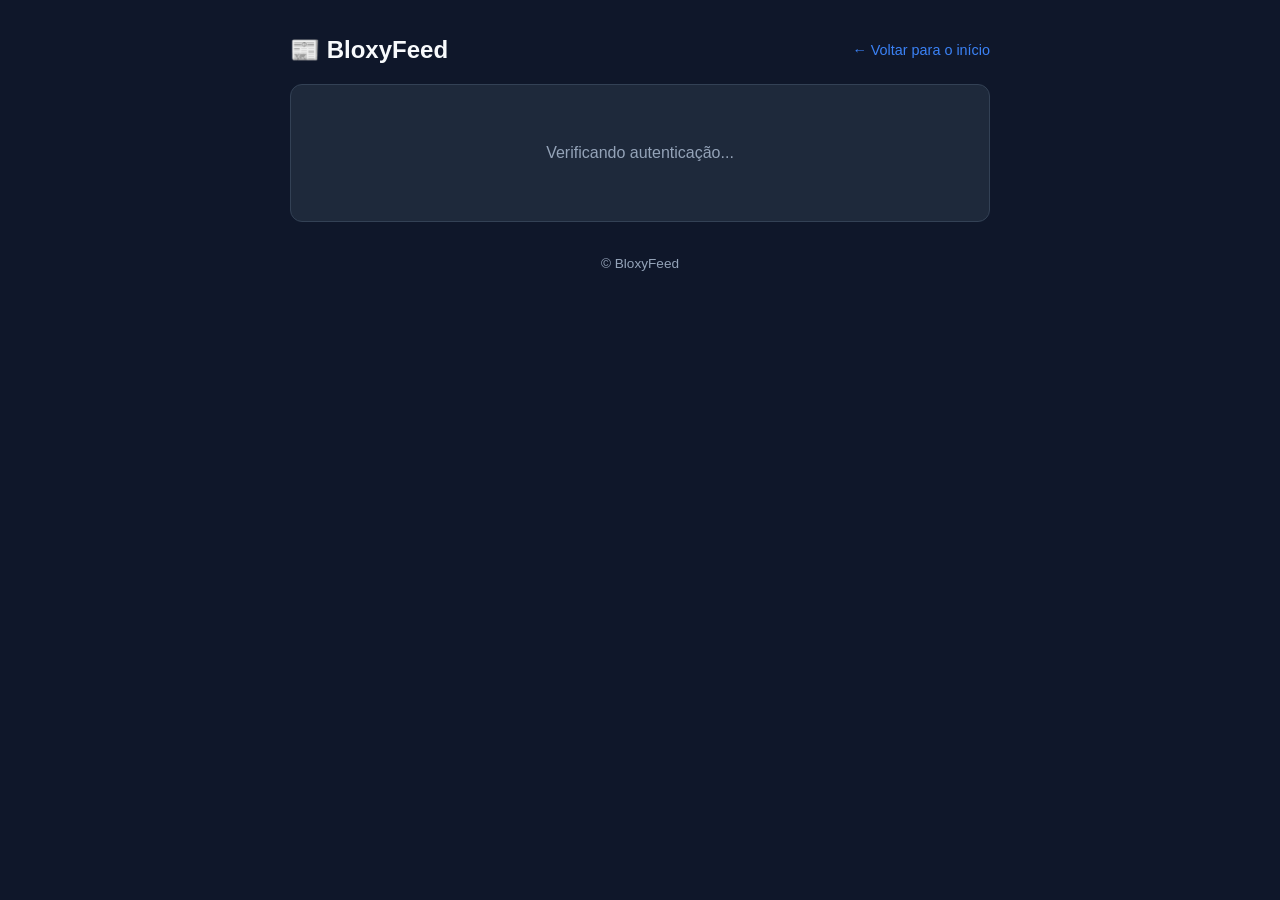
==== commit 134d37fd: "Update escrever.html" ====
--- a/escrever.html
+++ b/escrever.html
@@ -17,14 +17,10 @@
       --radius-sm: 8px;
     }
 
-    * {
-      box-sizing: border-box;
-      margin: 0;
-      padding: 0;
-    }
+    * { box-sizing: border-box; margin: 0; padding: 0; }
 
     body {
-      font-family: -apple-system, BlinkMacSystemFont, "Segoe UI", Roboto, Helvetica, Arial, sans-serif;
+      font-family: -apple-system, BlinkMacSystemFont, "Segoe UI", Roboto, sans-serif;
       background-color: var(--bg-body);
       color: var(--text-main);
       line-height: 1.5;
@@ -39,15 +35,8 @@
       align-items: center;
     }
 
-    header h1 {
-      font-size: 1.5rem;
-    }
-
-    header a {
-      color: var(--primary);
-      text-decoration: none;
-      font-size: 0.9rem;
-    }
+    header h1 { font-size: 1.5rem; }
+    header a { color: var(--primary); text-decoration: none; font-size: 0.9rem; }
 
     .editor-container {
       background: var(--bg-card);
@@ -56,7 +45,6 @@
       padding: 1.5rem;
       max-width: 700px;
       margin: 1rem auto;
-      box-shadow: 0 4px 6px -1px rgba(0, 0, 0, 0.1);
     }
 
     .form-group {
@@ -66,28 +54,19 @@
       gap: 0.5rem;
     }
 
-    .form-group label {
-      font-weight: 600;
-      font-size: 0.9rem;
-    }
-
-    .form-group input, 
-    .form-group select, 
-    .form-group textarea {
+    .form-group label { font-weight: 600; font-size: 0.9rem; }
+
+    .form-group input, .form-group select, .form-group textarea {
       padding: 0.75rem 1rem;
       border: 1px solid var(--border-color);
       border-radius: var(--radius-sm);
       background: var(--bg-body);
       color: var(--text-main);
-      font-family: inherit;
       font-size: 0.95rem;
       width: 100%;
     }
 
-    .form-group textarea {
-      resize: vertical;
-      min-height: 120px;
-    }
+    .form-group textarea { resize: vertical; min-height: 120px; }
 
     button {
       background: var(--primary);
@@ -98,22 +77,12 @@
       font-weight: 600;
       font-size: 1rem;
       cursor: pointer;
-      transition: background 0.2s;
-    }
-
-    button:hover {
-      background: var(--primary-hover);
-    }
-
-    button:disabled {
-      opacity: 0.6;
-      cursor: not-allowed;
-    }
-
-    .auth-box {
-      text-align: center;
-      padding: 2rem 1rem;
-    }
+    }
+
+    button:hover { background: var(--primary-hover); }
+    button:disabled { opacity: 0.6; cursor: not-allowed; }
+
+    .auth-box { text-align: center; padding: 2rem 1rem; }
 
     .user-info {
       display: flex;
@@ -126,68 +95,44 @@
       border: 1px solid var(--border-color);
     }
 
-    .user-info img {
-      width: 42px;
-      height: 42px;
-      border-radius: 50%;
-    }
-
-    footer {
-      text-align: center;
-      margin-top: 2rem;
-      color: var(--text-muted);
-      font-size: 0.85rem;
-    }
+    .user-info img { width: 42px; height: 42px; border-radius: 50%; }
+    footer { text-align: center; margin-top: 2rem; color: var(--text-muted); font-size: 0.85rem; }
   </style>
 </head>
 <body>
 
   <header>
     <h1>📰 BloxyFeed</h1>
-    <nav>
-      <a href="index.html">← Voltar para o início</a>
-    </nav>
+    <nav><a href="index.html">← Voltar para o início</a></nav>
   </header>
 
   <main>
     <div class="editor-container">
-      
-      <!-- SEÇÃO 1: CARREGANDO -->
       <div id="loadingSection" style="text-align: center; padding: 2rem;">
         <p style="color: var(--text-muted);">Verificando autenticação...</p>
       </div>
 
-      <!-- SEÇÃO 2: TELA DE LOGIN -->
       <div id="authSection" class="auth-box" style="display: none;">
         <h2>🔒 Área de Autores</h2>
-        <p style="margin: 1rem 0; color: var(--text-muted);">
-          Faça login com sua conta do Google para publicar matérias no site.
-        </p>
+        <p style="margin: 1rem 0; color: var(--text-muted);">Faça login com sua conta do Google para publicar matérias.</p>
         <button id="btnLogin" type="button">Entrar com Google</button>
       </div>
 
-      <!-- SEÇÃO 3: FORMULÁRIO DE PUBLICAÇÃO -->
       <div id="editorSection" style="display: none;">
-        
         <div class="user-info">
-          <img id="userPhoto" src="https://via.placeholder.com/40" alt="Foto de perfil" />
-          <div style="text-align: left;">
-            <strong id="userName">Autor</strong>
-            <br>
+          <img id="userPhoto" src="https://via.placeholder.com/40" alt="Foto" />
+          <div>
+            <strong id="userName">Autor</strong><br>
             <small style="color: var(--text-muted);" id="userEmail">email@exemplo.com</small>
           </div>
-          <button id="btnLogout" type="button" style="margin-left: auto; padding: 0.4rem 0.8rem; font-size: 0.8rem; background: #ef4444;">
-            Sair
-          </button>
+          <button id="btnLogout" type="button" style="margin-left: auto; padding: 0.4rem 0.8rem; font-size: 0.8rem; background: #ef4444;">Sair</button>
         </div>
 
         <h2>✍️ Nova Notícia</h2>
-        
         <form id="formNoticia" style="margin-top: 1.5rem;">
-          
-          <div class="form-group">
-            <label for="titulo">Título da Notícia *</label>
-            <input type="text" id="titulo" required placeholder="Digite o título principal..." />
+          <div class="form-group">
+            <label for="titulo">Título *</label>
+            <input type="text" id="titulo" required placeholder="Digite o título..." />
           </div>
 
           <div class="form-group">
@@ -204,43 +149,31 @@
 
           <div class="form-group">
             <label for="imagemUrl">URL da Imagem de Capa</label>
-            <input type="url" id="imagemUrl" placeholder="https://i.postimg.cc/..." />
-          </div>
-
-          <div class="form-group">
-            <label for="resumo">Resumo / Subtítulo *</label>
-            <textarea id="resumo" rows="2" required placeholder="Breve resumo para os cards..."></textarea>
-          </div>
-
-          <div class="form-group">
-            <label for="conteudo">Conteúdo da Notícia *</label>
-            <textarea id="conteudo" rows="8" required placeholder="Texto completo da notícia. Pule duas linhas para novos parágrafos."></textarea>
+            <input type="url" id="imagemUrl" placeholder="https://..." />
+          </div>
+
+          <div class="form-group">
+            <label for="resumo">Resumo *</label>
+            <textarea id="resumo" rows="2" required placeholder="Resumo para os cards..."></textarea>
+          </div>
+
+          <div class="form-group">
+            <label for="conteudo">Conteúdo *</label>
+            <textarea id="conteudo" rows="8" required placeholder="Texto da notícia..."></textarea>
           </div>
 
           <button type="submit" id="btnEnviar" style="width: 100%;">Publicar Notícia 🚀</button>
-        
         </form>
       </div>
-
     </div>
   </main>
 
-  <footer>
-    <p>© BloxyFeed</p>
-  </footer>
-
-  <!-- SCRIPT FIREBASE + LÓGICA DA PÁGINA -->
+  <footer><p>© BloxyFeed</p></footer>
+
   <script type="module">
     import { initializeApp } from "https://www.gstatic.com/firebasejs/10.8.0/firebase-app.js";
-    import { 
-      getAuth, 
-      GoogleAuthProvider, 
-      signInWithPopup, 
-      signOut, 
-      onAuthStateChanged 
-    } from "https://www.gstatic.com/firebasejs/10.8.0/firebase-auth.js";
-
-    // Suas credenciais do Firebase
+    import { getAuth, GoogleAuthProvider, signInWithPopup, signOut, onAuthStateChanged } from "https://www.gstatic.com/firebasejs/10.8.0/firebase-auth.js";
+
     const firebaseConfig = {
       apiKey: "AIzaSyA3ymqYhh-2e4AwdehBi70oZ_-7TJeBU8k",
       authDomain: "autenticacao-f787f.firebaseapp.com",
@@ -255,10 +188,9 @@
     const auth = getAuth(app);
     const provider = new GoogleAuthProvider();
 
-    // Nova URL da sua API no Google Apps Script
-    const API_URL = "https://script.google.com/macros/s/AKfycbxE5n7x4_S4MsmfgvZkz8PiGMsG1b1AQY9lNtg6b4Jhcb_wuMEmN4oXktK3Y7UYFJSyhA/exec";
-
-    // Elementos da Tela
+    // URL atualizada da sua API no Google Apps Script
+    const API_URL = "https://script.google.com/macros/s/AKfycbw5rPfaxMkkS5PAYn536jHydt7_mtZp0uxx8m2cyg7pW_f7PTBnFDEAYQW8D_Vwmwl94A/exec";
+
     const loadingSection = document.getElementById("loadingSection");
     const authSection = document.getElementById("authSection");
     const editorSection = document.getElementById("editorSection");
@@ -268,7 +200,6 @@
 
     let currentUser = null;
 
-    // Função para alterar as telas visíveis no DOM
     function updateUI(user) {
       loadingSection.style.display = "none";
       if (user) {
@@ -276,7 +207,6 @@
         document.getElementById("userName").textContent = user.displayName || "Autor";
         document.getElementById("userEmail").textContent = user.email;
         document.getElementById("userPhoto").src = user.photoURL || "https://via.placeholder.com/40";
-        
         authSection.style.display = "none";
         editorSection.style.display = "block";
       } else {
@@ -286,45 +216,34 @@
       }
     }
 
-    // Monitora persistentemente se o usuário já está logado
-    onAuthStateChanged(auth, (user) => {
-      updateUI(user);
-    });
-
-    // Fallback de segurança para não travar a tela
+    onAuthStateChanged(auth, (user) => updateUI(user));
+
     setTimeout(() => {
-      if (loadingSection.style.display !== "none") {
-        updateUI(auth.currentUser);
-      }
+      if (loadingSection.style.display !== "none") updateUI(auth.currentUser);
     }, 2500);
 
-    // Clique para entrar via Popup
     btnLogin.onclick = async () => {
       try {
         btnLogin.disabled = true;
-        btnLogin.textContent = "Aguardando login...";
+        btnLogin.textContent = "Aguardando...";
         const result = await signInWithPopup(auth, provider);
         updateUI(result.user);
       } catch (error) {
-        console.error("Erro no Popup:", error);
-        alert("Erro ao entrar: " + error.message);
+        alert("Erro no login: " + error.message);
       } finally {
         btnLogin.disabled = false;
         btnLogin.textContent = "Entrar com Google";
       }
     };
 
-    // Clique para sair
     btnLogout.onclick = async () => {
       await signOut(auth);
       updateUI(null);
     };
 
-    // Envio do formulário
     formNoticia.onsubmit = async (e) => {
       e.preventDefault();
-
-      if (!currentUser) return alert("Sua sessão expirou. Faça login novamente.");
+      if (!currentUser) return alert("Sua sessão expirou.");
 
       const btnEnviar = document.getElementById("btnEnviar");
       btnEnviar.disabled = true;
@@ -343,18 +262,14 @@
         await fetch(API_URL, {
           method: "POST",
           mode: "no-cors",
-          headers: {
-            "Content-Type": "text/plain"
-          },
+          headers: { "Content-Type": "text/plain" },
           body: JSON.stringify(payload)
         });
 
         alert("Notícia enviada com sucesso! 🚀");
         window.location.href = "index.html";
-
       } catch (err) {
-        console.error("Erro no envio:", err);
-        alert("Falha ao enviar notícia. Verifique sua conexão.");
+        alert("Falha ao enviar notícia.");
       } finally {
         btnEnviar.disabled = false;
         btnEnviar.textContent = "Publicar Notícia 🚀";
